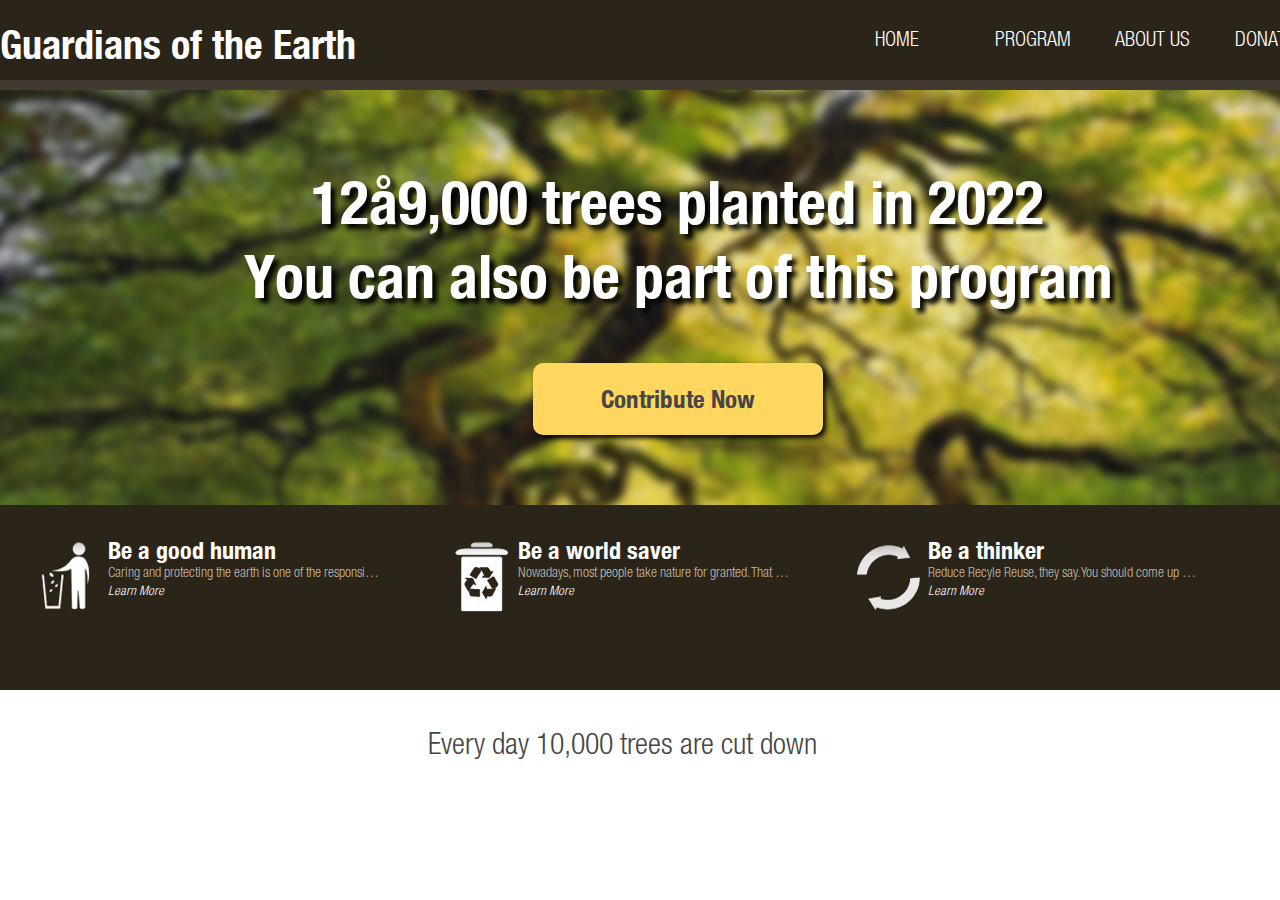
==== index.html @ 36196b03 "Static changes" ====
<!DOCTYPE html>
<html>
	<head>
		<meta charset="utf-8">
		<title>Guardians of the Earth</title>
		<link rel="stylesheet" type="text/css" href="css/styles.css">
	</head>
	<body id="home">
		<header>
			<div class="container">
				<div id="title-content">Guardians of the Earth</div>
				<nav>
					<ul>
						<li><a href="index.html">HOME</a></li>
						<li><a href="program.html">PROGRAM</a></li>
						<li><a href="about.html">ABOUT US</a></li>
						<li><a href="donate.html">DONATE</a></li>
					</ul>
				</nav>
			</div>
		</header>
		<section>
			<div class="container">
				<div id="home-content">
					<h1>12å9,000 trees planted in 2022</h1>
					<h3>You can also be part of this program</h3>
					<div id="contribute-btn">
						<a href="donate.html">Contribute Now</a>
					</div>
				</div>
			</div>
			<div id="sub-content">
				<div class="container">
					<div class="sub-div">
						<img src="images/env-icon1.png">
						<div class="sub-description">
							<h2>Be a good human</h2>
							<p>
								Caring and protecting the earth is one of the responsibilities we humans should partake. After all, it is where we live in every day.
							</p>
							<a href="#">Learn More</a>
						</div>
					</div>
					<div class="sub-div">
						<img src="images/env-icon2.png">
						<div class="sub-description">
							<h2>Be a world saver</h2>
							<p>
								Nowadays, most people take nature for granted. That should not be the case. Step up and be a good example on how you could save the world through simple ways.
							</p>
							<a href="#">Learn More</a>
						</div>
					</div>
					<div class="sub-div">
						<img src="images/env-icon3.png">
						<div class="sub-description">
							<h2>Be a thinker</h2>
							<p>
								Reduce Recyle Reuse, they say. You  should come up with ways on
								how you can inform people on ways they can help take care of the environment.
							</p>
							<a href="#">Learn More</a>
						</div>
					</div>
				</div>
			</div>
		</section>
		<footer>
			<div class="container">
				<p>Every day 10,000 trees are cut down</p>
			</div>
		</footer>
	</body>
</html>
---- css/styles.css ----
/* Fonts */

@font-face {
	font-family: HelveticaNeueBoldCondensed;
	src: url('../fonts/HelveticaNeueLTStd-BdCn.ttf');
}

@font-face {
	font-family: HelveticaNeueLightCondensed;
	src: url('../fonts/HelveticaNeueLTSTd-LtCn.otf');
}
	
/* --- */

nav ul li a:hover {
	color: #B19564;
}


@-webkit-keyframes appear {
	from{
		-webkit-transform: scale(0, 0);
		opacity: 0;
	}
	to{
		-webkit-transform: scale(1, 1);
		opacity: 1;
	}
}

@keyframes appear{
	from{
		transform: scale(0, 0);
		opacity: 0;
	}
	to{
		transform: scale(1, 1);
		opacity: 1;
	}
}

@-webkit-keyframes moveAppear{
	from{
		-webkit-transform: translateX(-1000px);
		opacity: 0;
	}
	to{
		-webkit-transform: translateX(0px);
		opacity: 1;
	}
}

@keyframes moveAppear{
	from{
		transform: translateX(-1000px);
		opacity: 0;
	}
	to{
		transform: translateX(0px);
		opacity: 1;
	}
}

/*General*/

   * {
	margin: 0;
	padding: 0;
   }
   
   .container{
	width: 1355px;
	margin: 0 auto;
   }

   header{
	background-color: #2B2418;
	width: 100%;
	height: 80px;
	color: #FFFFFF;
	border-bottom: 10px solid #413a30;
   }
   
   
   #title-content{
	float: left;
	padding: 20px 0;
	font: 40px 'HelveticaNeueBoldCondensed';
   }
   
   nav{
	float: right;
	padding-top: 30px;
	font: 20px 'HelveticaNeueLightCondensed';
   }
   
   nav ul{
	list-style: none;
   }
   
   nav ul li{
	width: 120px;
	float: left;
   }
   
   nav ul li a{
	text-decoration: none;
	color: #FFFFFF;
   }
   
   body{
	overflow: hidden;
   }
/* --- */
/* Home|Index */
#home section{
	width: 100%;
	height: 600px;
	background-image: url('../images/bg-home.jpg');
	background-size: cover;
	background-attachment: fixed;
}


#sub-content{
	height: 185px;
	background-color: #2B2418;
	text-align: center;
}

.sub-div{
	float: left;
	width: 350px;
	padding: 30px;
}

.sub-div img{
	float: left;
}

.sub-description{
	text-align: justify;
	color: #FFFFFF;
}

.sub-description h2{
	font-family: 'HelveticaNeueBoldCondensed';
	
}

.sub-description p{
	overflow: hidden;
	font: 14px 'HelveticaNeueLightCondensed';
	color: #C0B7A6;
	text-overflow: ellipsis;
	white-space: nowrap;
}

.sub-description a{
	color: #FFFFFF;
	text-decoration: none;
	font: 13px 'HelveticaNeueLightCondensed';
	font-style: italic;
}

#home-content{
	color: #FFFFFF;
	text-align: center;
	padding-top: 75px;
	height: 340px;
	font-family: 'HelveticaNeueBoldCondensed';
}

#home-content h1, #home-content h3{
	font-size: 60px;
	text-shadow: 5px 5px 5px #000000;
	-webkit-animation: appear 3s 0.5s both;
	animation: appear 3s 0.5s both;
}

#contribute-btn{
	width: 250px;
	margin: 50px auto;
	padding: 20px;
	background-color: #FFD65E;
	border-radius: 10px;
	box-shadow: 3px 3px 5px #000000;
}

#contribute-btn a{
	text-decoration: none;
	color: #464646;
	font-size: 25px;
}

#home footer p{
	font: 30px 'HelveticaNeueLightCondensed';
	color: #464646;
	width: 500px;
	margin: auto;
	padding-top: 40px;
}

/* Program */

#program{
	background-color: #2C2318;
}

#banner-program{
	height: 365px;
	text-align: center;
	background-image: url('../images/banner-program.jpg');
	background-size: cover;
	background-attachment: fixed;
}

#banner-program h1{
	color: #6E6E69;
	font: 90px 'HelveticaNeueBoldCondensed';
	padding-top: 50px;
	-webkit-animation: moveAppear 3s 0.5s both;
	animation: moveAppear 3s 0.5s both;
}

#banner-program h3{
	color: #000000;
	font: 30px 'HelveticaNeueLightCondensed';
	margin-left: 230px;
	font-style: italic;
	-webkit-animation: moveAppear 3s 0.5s both;
	animation: moveAppear 3s 0.5s both;
}

.program-div{
	width: 600px;
	background-color: #FFFFFF;
	margin-top: 20px;
	padding: 10px;
	border-left: 5px solid transparent;
	border-right: 5px solid transparent;
	-moz-border-image: url('../images/imgBorder.png') 0 15 round;
	-webkit-border-image: url('../images/imgBorder.png') 0 15 round;
	border-image: url('../images/imgBorder.png') 0 15 round;
	border-image-outset: 1;

}

.program-div img:hover {
	opacity: 0.7;
}

.left{
	float: left;
}

.right{
	float: right;
}

.program-description{
	margin-left: 10px;
	display: inline-block;
	width: 458px;
	height: 110px;
	text-align: justify;
	font: 15px 'HelveticaNeueLightCondensed';
	overflow: hidden;
}

.program-description h2{
	font-family: 'HelveticaNeueBoldCondensed';
	
}

.program-div:nth-child(1){
	-webkit-animation: appear 3s 3s backwards;
	animation: appear 3s 3s backwards;
}

.program-div:nth-child(2){
	-webkit-animation: appear 3s 3.5s backwards;
	animation: appear 3s 3.5s backwards;
}

.program-div:nth-child(3){
	-webkit-animation: appear 3s 4s backwards;
	animation: appear 3s 4s backwards;
}

.program-div:nth-child(4){
	-webkit-animation: appear 3s 4.5s backwards;
	animation: appear 3s 4.5s backwards;
}

/* --- */

/* About */

#video-content{
	height: 450px;
	text-align: center;
	font-size: 20px;
	color: #fff;
	padding: 20px;
	background-image: url('../images/bg-about.jpg');
	background-size: cover;
	background-attachment: fixed;
	font-family: 'HelveticaNeueLightCondensed';
}

#iframe {
	margin-top: 20px;
}

#video-content h1 {
	font-family: 'HelveticaNeueLightCondensed';
}

#video-content h3 {
	font-family: 'HelveticaNeueBoldCondensed';
}

#about-content{
	background-color: #2B2418;
	width: 100%;
	height: 100vh;
	padding-top: 40px;
	color: #FFFFFF;
}

#about-description{
	-webkit-column-count: 3;
	-moz-column-count: 3;
	column-count: 3;
}

#about-description h2{
	font-family: 'HelveticaNeueBoldCondensed';
}

#about-description p{
	color: #C0B7A6;
	font-family: 'HelveticaNeueLightCondensed';
}

#about-description p:first-of-type::first-letter {
	font-size: xx-large;
	font-weight: bolder;
}

/* --- */

/* Donate */

#donate-content{
	height: 100vh;
	padding-top: 50px;
	background-image: url('../images/bg-donate.jpg');
	background-size: cover;
	background-attachment: fixed;
}

#form-div{
	width: 1000px;
	margin: 0 auto;
	background-color: #FFFFFF;
	height: 100vh;
	padding: 50px 150px;
}

#form-div h2{
	font: 40px 'HelveticaNeueBoldCondensed';
}

#payment-method{
	margin-top: 30px;
}

#form-div label{
	font: 20px 'HelveticaNeueLightCondensed';
	display: inline-block;
	width: 300px;
	margin-top: 20px;
}

#form-div input[type="text"], #form-div input[type="date"], #form-div input[type="number"]{
	width: 300px;
	border-radius: 10px;
	outline: none;
	padding: 5px;
}

input::placeholder{
	font-style: italic;
	font-variant: small-caps;
	opacity: 0.8;
}

input::-webkit-input-placeholder{
	font-style: italic;
	font-variant: small-caps;
	opacity: 0.8;
}

input::-moz-placeholder{
	font-style: italic;
	font-variant: small-caps;
	opacity: 0.8;
}

#form-div input[type=radio]{
	display: inline;
}

#payment-method label::before{
	content: "";
	display: block;
	width: 20px;
	height: 20px;
	margin-right: 10px;
	padding: 3px;
	border-radius: 10px;
	background-color: #fff;
	font-size: 20px;
	vertical-align: middle;
	border: 2px solid #8D8D8D;
}

#form-div input[type=radio]+label {
	display: -webkit-inline-box;
}

#ccard+label{
	width: 350px;
}

#form-div input[type=radio]:checked+label::before{
	content: "\000d7";
	color: #8D8D8D;
	text-align: center;
	font-size: 20px;
	font-weight: bold;
}

input[type=number]::-webkit-inner-spin-button,
input[type=number]::-webkit-outer-spin-button
{
	-webkit-appearance: none;
	margin: 0;
}

#donateBtn{
	font: 30px 'HelveticaNeueBoldCondensed';
	border: 0;
	width: 300px;
	color: #FFFFFF;
	background-color: #000000;
	margin-top: 30px;
	padding: 10px;
}

.centerDiv{
	width: 75%;
	margin: 0 auto;
}

#form-div input:focus {
	border: 2px solid #3c3c3c;
}

/* --- */

.program-div  img{
	width: 125px;
	float: left;
}

/*
Presentors for the Registration Website in order
Ivan
Les
Joshua Caleb
Cef
Ira
Janine Bonita
Sean
RJ
Gabriel
Apple
*/
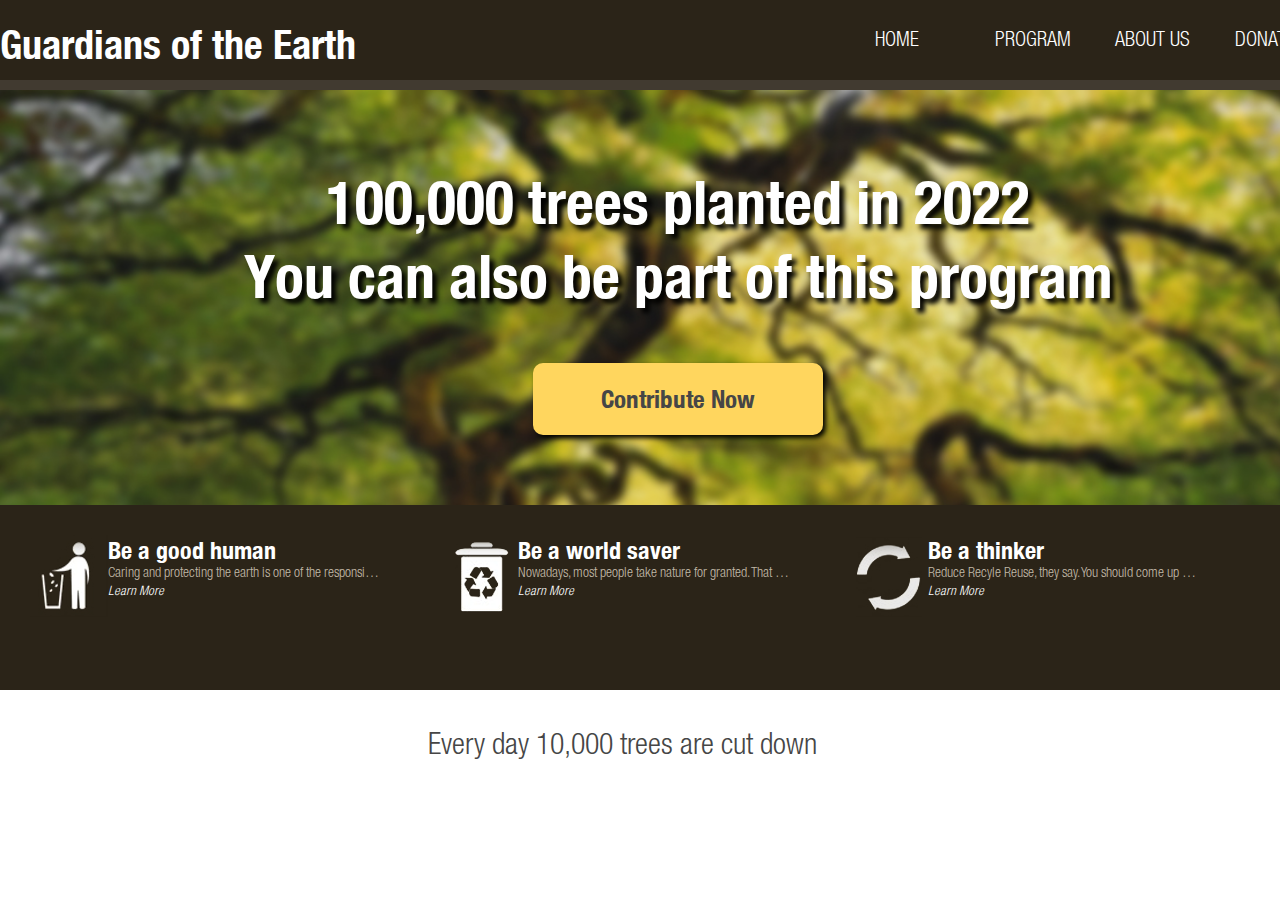
==== commit 30975abf: "Update index.html" ====
--- a/index.html
+++ b/index.html
@@ -22,7 +22,7 @@
 		<section>
 			<div class="container">
 				<div id="home-content">
-					<h1>12å9,000 trees planted in 2022</h1>
+					<h1>100,000 trees planted in 2022</h1>
 					<h3>You can also be part of this program</h3>
 					<div id="contribute-btn">
 						<a href="donate.html">Contribute Now</a>
